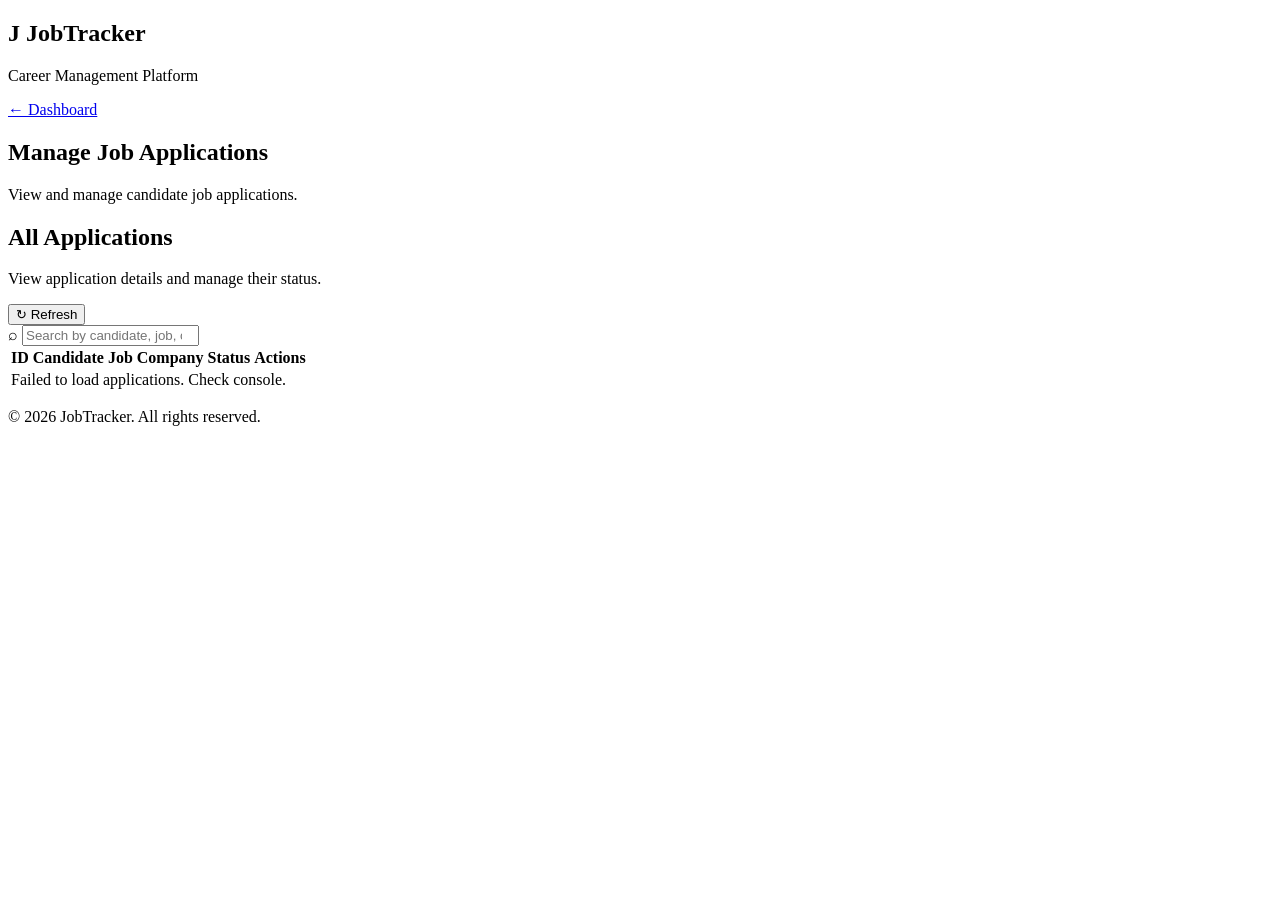
==== src/main/resources/static/Frontend/applications.html @ 6eb7f3dd "Initial commit - JobTracker application" ====
<!DOCTYPE html>
<html lang="en">

<head>
    <meta charset="UTF-8">
    <meta name="viewport" content="width=device-width, initial-scale=1.0">

    <title>Job Applications | JobTracker</title>

    <link rel="stylesheet" href="./CSS/style.css">
    <link rel="stylesheet" href="./CSS/applications.css">
</head>

<body>

    <header class="header">
        <div class="logo">
            <h2>J JobTracker</h2>
            <p>Career Management Platform</p>
        </div>

        <a href="index.html" class="back-link">← Dashboard</a>
    </header>

    <main class="container">

        <section class="page-heading">
            <h1>Manage Job Applications</h1>
            <p>View and manage candidate job applications.</p>
        </section>

        <section class="applications-list-section">

            <div class="section-header">

                <div>
                    <h2>All Applications</h2>
                    <p>View application details and manage their status.</p>
                </div>

                <button type="button" id="refreshBtn" class="refresh-btn">
                    ↻ Refresh
                </button>

            </div>

            <div class="search-box">
                <span class="search-icon">⌕</span>

                <input
                    type="search"
                    id="searchInput"
                    placeholder="Search by candidate, job, company or status..."
                    autocomplete="off">
            </div>

            <div class="table-container">

                <table>
                    <thead>
                        <tr>
                            <th>ID</th>
                            <th>Candidate</th>
                            <th>Job</th>
                            <th>Company</th>
                            <th>Status</th>
                            <th>Actions</th>
                        </tr>
                    </thead>

                    <tbody id="applicationsTableBody">
                        <tr>
                            <td colspan="6">Loading applications...</td>
                        </tr>
                    </tbody>
                </table>

            </div>

        </section>

    </main>

    <footer class="footer">
        <p>© 2026 JobTracker. All rights reserved.</p>
    </footer>

    <script src="./Js/applications.js"></script>

</body>
</html>
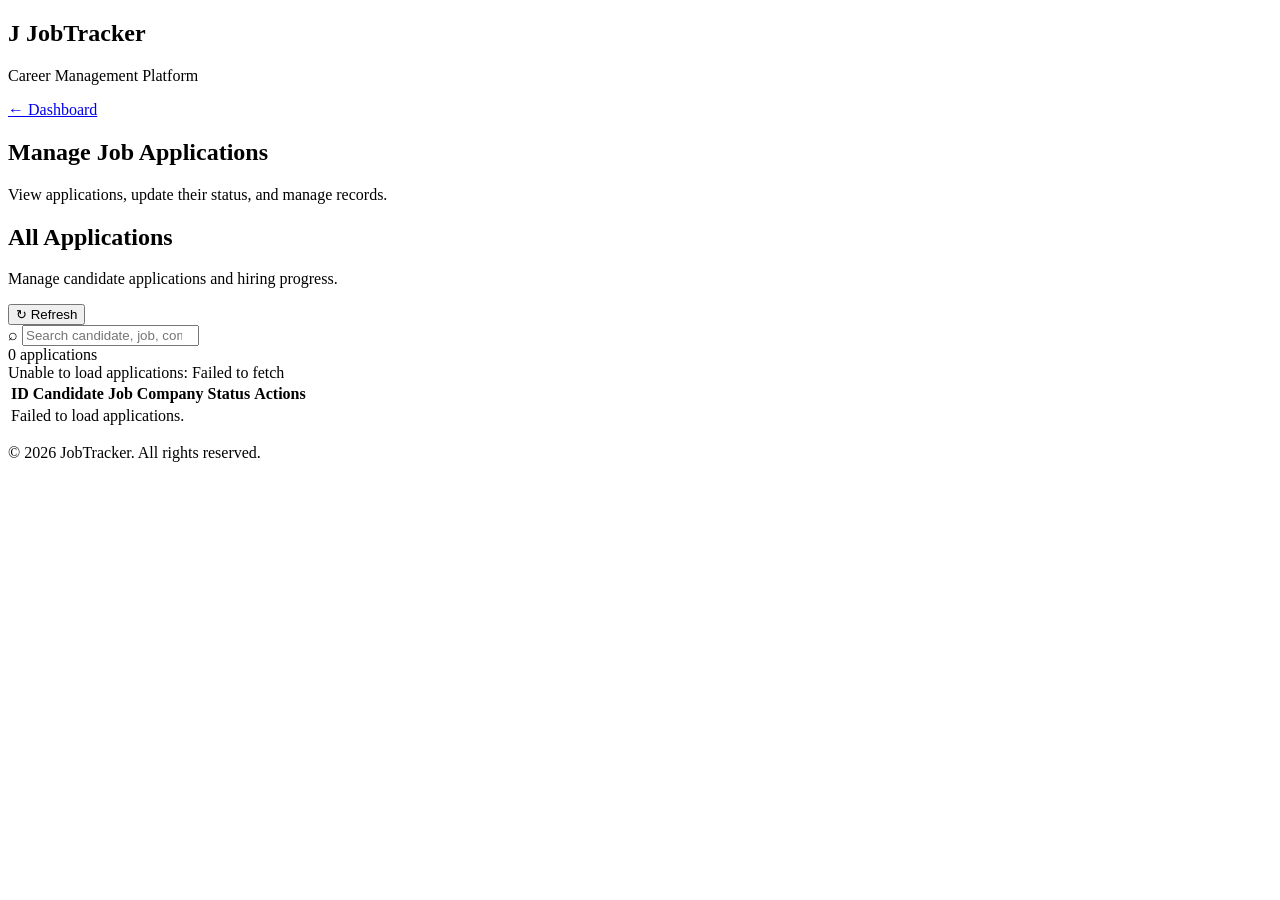
==== commit 71e6d18d: "Connect frontend to deployed backend" ====
--- a/src/main/resources/static/Frontend/applications.html
+++ b/src/main/resources/static/Frontend/applications.html
@@ -1,17 +1,14 @@
 
 <!DOCTYPE html>
 <html lang="en">
-
 <head>
     <meta charset="UTF-8">
     <meta name="viewport" content="width=device-width, initial-scale=1.0">
-
-    <title>Job Applications | JobTracker</title>
+    <title>Manage Applications | JobTracker</title>
 
     <link rel="stylesheet" href="./CSS/style.css">
     <link rel="stylesheet" href="./CSS/applications.css">
 </head>
-
 <body>
 
     <header class="header">
@@ -19,7 +16,6 @@
             <h2>J JobTracker</h2>
             <p>Career Management Platform</p>
         </div>
-
         <a href="index.html" class="back-link">← Dashboard</a>
     </header>
 
@@ -27,36 +23,42 @@
 
         <section class="page-heading">
             <h1>Manage Job Applications</h1>
-            <p>View and manage candidate job applications.</p>
+            <p>View applications, update their status, and manage records.</p>
         </section>
 
         <section class="applications-list-section">
 
             <div class="section-header">
-
                 <div>
                     <h2>All Applications</h2>
-                    <p>View application details and manage their status.</p>
+                    <p>Manage candidate applications and hiring progress.</p>
                 </div>
 
                 <button type="button" id="refreshBtn" class="refresh-btn">
                     ↻ Refresh
                 </button>
-
             </div>
 
-            <div class="search-box">
-                <span class="search-icon">⌕</span>
+            <div class="applications-toolbar">
+                <div class="search-box">
+                    <span class="search-icon">⌕</span>
+                    <input
+                        type="search"
+                        id="searchInput"
+                        placeholder="Search candidate, job, company or status..."
+                        autocomplete="off"
+                    >
+                </div>
 
-                <input
-                    type="search"
-                    id="searchInput"
-                    placeholder="Search by candidate, job, company or status..."
-                    autocomplete="off">
+                <span id="applicationCount" class="application-count">
+                    0 applications
+                </span>
             </div>
 
+            <div id="applicationMessage" class="application-message"
+                 role="status" aria-live="polite" hidden></div>
+
             <div class="table-container">
-
                 <table>
                     <thead>
                         <tr>
@@ -71,15 +73,15 @@
 
                     <tbody id="applicationsTableBody">
                         <tr>
-                            <td colspan="6">Loading applications...</td>
+                            <td colspan="6" class="empty-state">
+                                Loading applications...
+                            </td>
                         </tr>
                     </tbody>
                 </table>
-
             </div>
 
         </section>
-
     </main>
 
     <footer class="footer">
@@ -87,6 +89,5 @@
     </footer>
 
     <script src="./Js/applications.js"></script>
-
 </body>
 </html>
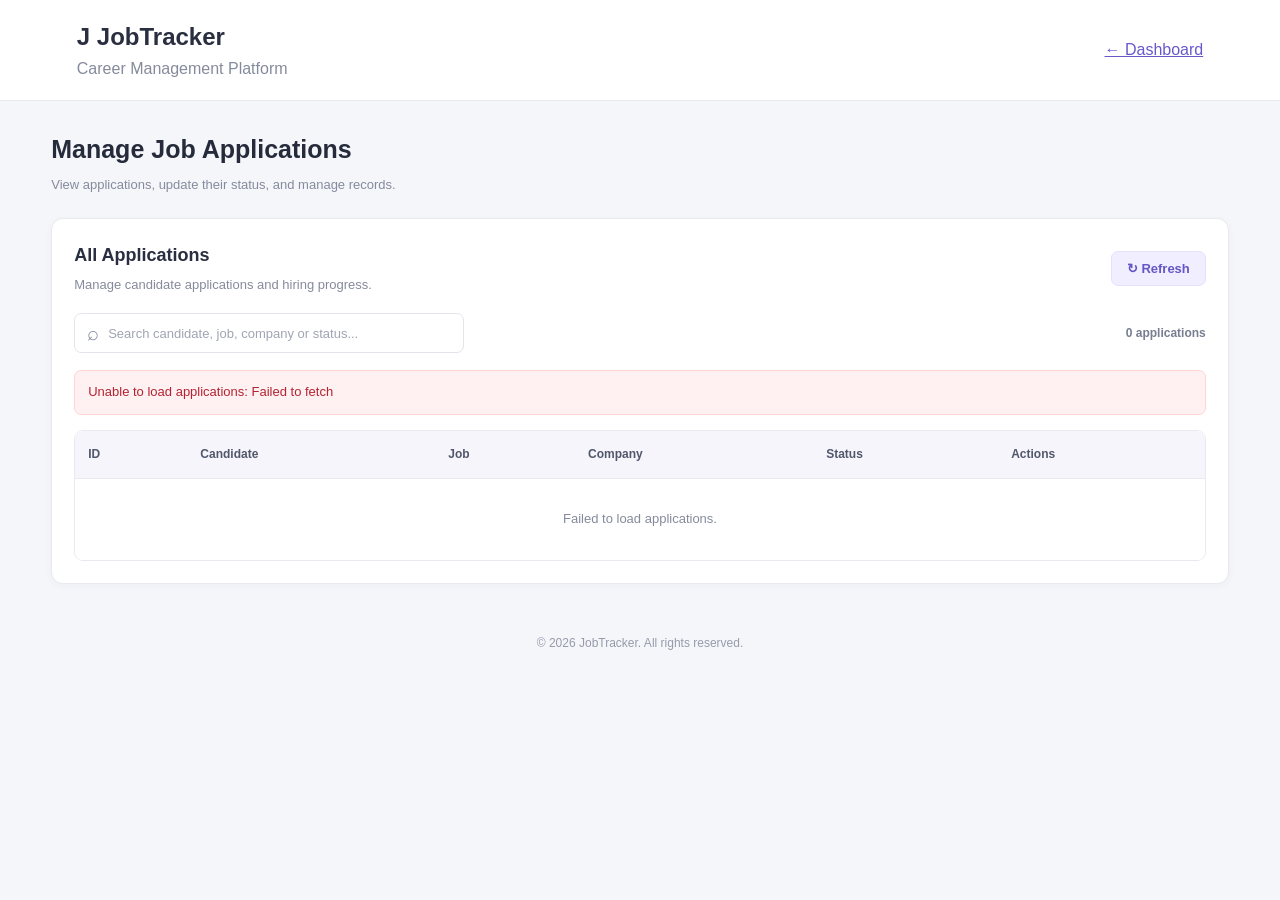
==== commit a0a55bfe: "Fix CSS folder paths for Vercel" ====
--- a/src/main/resources/static/Frontend/applications.html
+++ b/src/main/resources/static/Frontend/applications.html
@@ -6,8 +6,8 @@
     <meta name="viewport" content="width=device-width, initial-scale=1.0">
     <title>Manage Applications | JobTracker</title>
 
-    <link rel="stylesheet" href="./CSS/style.css">
-    <link rel="stylesheet" href="./CSS/applications.css">
+    <link rel="stylesheet" href="./css/style.css">
+    <link rel="stylesheet" href="./css/applications.css">
 </head>
 <body>
 
--- a/src/main/resources/static/Frontend/css/style.css
+++ b/src/main/resources/static/Frontend/css/style.css
@@ -0,0 +1,351 @@
+
+/* ==============================
+   JobTracker Dashboard
+============================== */
+
+* {
+    margin: 0;
+    padding: 0;
+    box-sizing: border-box;
+}
+
+body {
+    font-family: Arial, sans-serif;
+    background: #f4f7fb;
+    color: #263247;
+    line-height: 1.6;
+}
+
+/* Header */
+
+.header {
+    background: #ffffff;
+    padding: 18px 6%;
+    display: flex;
+    justify-content: space-between;
+    align-items: center;
+    border-bottom: 1px solid #e5eaf1;
+}
+
+.brand {
+    display: flex;
+    align-items: center;
+    gap: 12px;
+}
+
+.brand-icon {
+    width: 44px;
+    height: 44px;
+    background: #2563eb;
+    color: #ffffff;
+    display: grid;
+    place-items: center;
+    border-radius: 10px;
+    font-size: 23px;
+    font-weight: bold;
+}
+
+.brand h1 {
+    font-size: 22px;
+    color: #1e293b;
+}
+
+.brand p {
+    font-size: 12px;
+    color: #718096;
+}
+
+.header-right {
+    display: flex;
+    align-items: center;
+    gap: 9px;
+    color: #536176;
+    font-size: 14px;
+}
+
+.status-dot {
+    width: 9px;
+    height: 9px;
+    background: #16a36a;
+    border-radius: 50%;
+}
+
+/* Main Container */
+
+.container {
+    width: 90%;
+    max-width: 1200px;
+    margin: 35px auto;
+}
+
+/* Welcome Section */
+
+.welcome {
+    display: flex;
+    justify-content: space-between;
+    align-items: center;
+    gap: 20px;
+    margin-bottom: 30px;
+}
+
+.welcome h2 {
+    font-size: 28px;
+    color: #1e293b;
+}
+
+.welcome p {
+    color: #718096;
+    font-size: 14px;
+}
+
+.welcome-actions {
+    display: flex;
+    align-items: center;
+    gap: 15px;
+}
+
+.date-label {
+    color: #718096;
+    font-size: 13px;
+}
+
+.refresh-btn {
+    background: #2563eb;
+    color: #ffffff;
+    border: none;
+    padding: 11px 16px;
+    border-radius: 7px;
+    cursor: pointer;
+    font-weight: 600;
+}
+
+.refresh-btn:hover {
+    background: #1d4ed8;
+}
+
+/* Main Statistics */
+
+.dashboard {
+    display: grid;
+    grid-template-columns: repeat(3, 1fr);
+    gap: 22px;
+}
+
+.card {
+    background: #ffffff;
+    padding: 25px;
+    border-radius: 12px;
+    border: 1px solid #e5eaf1;
+    box-shadow: 0 4px 15px rgba(0, 0, 0, 0.04);
+}
+
+.card-top {
+    display: flex;
+    justify-content: space-between;
+    align-items: center;
+    margin-bottom: 22px;
+}
+
+.card-icon {
+    font-size: 27px;
+}
+
+.card-label {
+    font-size: 11px;
+    font-weight: bold;
+    color: #718096;
+}
+
+.card h3 {
+    font-size: 16px;
+    margin-bottom: 7px;
+    color: #536176;
+}
+
+.count {
+    font-size: 34px;
+    font-weight: bold;
+    color: #1e293b;
+    margin-bottom: 5px;
+}
+
+.card-footer {
+    font-size: 12px;
+    color: #8490a3;
+}
+
+.jobs-card {
+    border-top: 4px solid #2563eb;
+}
+
+.candidates-card {
+    border-top: 4px solid #16a36a;
+}
+
+.applications-card {
+    border-top: 4px solid #8b5cf6;
+}
+
+/* Section Heading */
+
+.management-section {
+    margin-top: 38px;
+}
+
+.section-heading {
+    margin-bottom: 20px;
+}
+
+.section-heading h2 {
+    font-size: 22px;
+    color: #1e293b;
+}
+
+.section-heading p {
+    color: #718096;
+    font-size: 14px;
+}
+
+/* Application Statistics */
+
+.status-grid {
+    display: grid;
+    grid-template-columns: repeat(5, 1fr);
+    gap: 16px;
+}
+
+.status-card {
+    padding: 20px;
+    text-align: center;
+}
+
+.status-card .card-icon {
+    margin-bottom: 8px;
+}
+
+.status-card h3 {
+    font-size: 14px;
+}
+
+.status-card .count {
+    font-size: 28px;
+}
+
+.applied-card {
+    border-bottom: 3px solid #2563eb;
+}
+
+.review-card {
+    border-bottom: 3px solid #e5a000;
+}
+
+.shortlisted-card {
+    border-bottom: 3px solid #8b5cf6;
+}
+
+.selected-card {
+    border-bottom: 3px solid #16a36a;
+}
+
+.rejected-card {
+    border-bottom: 3px solid #dc2626;
+}
+
+/* Management Navigation */
+
+.management-grid {
+    display: grid;
+    grid-template-columns: repeat(3, minmax(0, 1fr));
+    gap: 22px;
+}
+
+.management-card {
+    display: block;
+    background: #ffffff;
+    padding: 25px;
+    border: 1px solid #e5eaf1;
+    border-radius: 12px;
+    text-decoration: none;
+    color: #263247;
+    box-shadow: 0 4px 15px rgba(0, 0, 0, 0.04);
+    transition: transform 0.2s, box-shadow 0.2s;
+}
+
+.management-card:hover {
+    transform: translateY(-5px);
+    box-shadow: 0 10px 25px rgba(0, 0, 0, 0.08);
+}
+
+.management-icon {
+    font-size: 30px;
+    margin-bottom: 14px;
+}
+
+.management-card h3 {
+    font-size: 18px;
+    margin-bottom: 8px;
+}
+
+.management-card p {
+    color: #718096;
+    font-size: 13px;
+    margin-bottom: 18px;
+}
+
+.management-card span {
+    color: #2563eb;
+    font-size: 14px;
+    font-weight: 600;
+}
+
+/* Footer */
+
+footer {
+    text-align: center;
+    padding: 30px 10px;
+    margin-top: 30px;
+    color: #8490a3;
+    font-size: 13px;
+}
+
+/* Responsive Design */
+
+@media (max-width: 900px) {
+    .dashboard {
+        grid-template-columns: repeat(2, 1fr);
+    }
+
+    .status-grid {
+        grid-template-columns: repeat(3, 1fr);
+    }
+
+    .management-grid {
+        grid-template-columns: repeat(2, 1fr);
+    }
+}
+
+@media (max-width: 600px) {
+    .header {
+        padding: 15px 5%;
+    }
+
+    .container {
+        width: 94%;
+        margin: 22px auto;
+    }
+
+    .welcome {
+        align-items: flex-start;
+        flex-direction: column;
+    }
+
+    .welcome-actions {
+        flex-wrap: wrap;
+    }
+
+    .dashboard,
+    .status-grid,
+    .management-grid {
+        grid-template-columns: 1fr;
+    }
+}
--- a/src/main/resources/static/Frontend/css/applications.css
+++ b/src/main/resources/static/Frontend/css/applications.css
@@ -0,0 +1,443 @@
+
+/* Applications Page */
+
+.container {
+    width: 92%;
+    max-width: 1400px;
+    margin: 28px auto;
+    box-sizing: border-box;
+}
+
+.page-heading {
+    margin-bottom: 22px;
+}
+
+.page-heading h1 {
+    margin: 0 0 6px;
+    color: #252b3b;
+    font-size: 25px;
+    font-weight: 700;
+}
+
+.page-heading p {
+    margin: 0;
+    color: #858b9c;
+    font-size: 13px;
+}
+
+/* Main Section */
+
+.applications-list-section {
+    background: #ffffff;
+    padding: 22px;
+    border: 1px solid #e9eaf0;
+    border-radius: 12px;
+    box-shadow: 0 3px 12px rgba(30, 35, 60, 0.045);
+}
+
+/* Section Header */
+
+.applications-list-section .section-header {
+    display: flex;
+    justify-content: space-between;
+    align-items: center;
+    gap: 15px;
+    margin-bottom: 18px;
+}
+
+.applications-list-section .section-header h2 {
+    margin: 0 0 5px;
+    color: #292e40;
+    font-size: 18px;
+    font-weight: 650;
+}
+
+.applications-list-section .section-header p {
+    margin: 0;
+    color: #858b9c;
+    font-size: 13px;
+}
+
+/* Refresh */
+
+.applications-list-section .refresh-btn {
+    padding: 9px 15px;
+    background: #f1efff;
+    color: #6555c5;
+    border: 1px solid #e5e0ff;
+    border-radius: 7px;
+    font-size: 13px;
+    font-weight: 600;
+    cursor: pointer;
+    white-space: nowrap;
+}
+
+.applications-list-section .refresh-btn:hover {
+    background: #e6e2ff;
+}
+
+.applications-list-section .refresh-btn:disabled {
+    opacity: 0.6;
+    cursor: not-allowed;
+}
+
+/* Toolbar */
+
+.applications-toolbar {
+    display: flex;
+    justify-content: space-between;
+    align-items: center;
+    flex-wrap: wrap;
+    gap: 12px;
+    margin-bottom: 17px;
+}
+
+.applications-list-section .search-box {
+    display: flex;
+    align-items: center;
+    gap: 9px;
+    width: 390px;
+    max-width: 100%;
+    height: 40px;
+    padding: 0 12px;
+    background: #ffffff;
+    border: 1px solid #e2e5ec;
+    border-radius: 7px;
+    box-sizing: border-box;
+}
+
+.applications-list-section .search-box:focus-within {
+    border-color: #7465d8;
+    box-shadow: 0 0 0 3px rgba(116, 101, 216, 0.09);
+}
+
+.applications-list-section .search-icon {
+    color: #858ba0;
+    font-size: 20px;
+}
+
+.applications-list-section .search-box input {
+    flex: 1;
+    min-width: 0;
+    width: 100%;
+    border: none;
+    outline: none;
+    background: transparent;
+    color: #303548;
+    font-size: 13px;
+    font-family: inherit;
+}
+
+.applications-list-section .search-box input::placeholder {
+    color: #a0a5b3;
+}
+
+.application-count {
+    color: #777e91;
+    font-size: 12px;
+    font-weight: 600;
+}
+
+/* Feedback */
+
+.application-message {
+    margin-bottom: 15px;
+    padding: 11px 13px;
+    border-radius: 7px;
+    font-size: 13px;
+}
+
+.application-message[hidden] {
+    display: none;
+}
+
+.application-message.success {
+    background: #ecfdf3;
+    color: #167347;
+    border: 1px solid #bbebce;
+}
+
+.application-message.error {
+    background: #fff1f1;
+    color: #b42332;
+    border: 1px solid #ffd4d4;
+}
+
+/* Table */
+
+.applications-list-section .table-container {
+    width: 100%;
+    overflow-x: auto;
+    border: 1px solid #e9eaf0;
+    border-radius: 9px;
+}
+
+.applications-list-section table {
+    width: 100%;
+    min-width: 850px;
+    border-collapse: collapse;
+    background: #ffffff;
+}
+
+.applications-list-section thead {
+    background: #f6f5fb;
+}
+
+.applications-list-section th {
+    padding: 14px 13px;
+    color: #51576b;
+    font-size: 12px;
+    font-weight: 650;
+    text-align: left;
+    border-bottom: 1px solid #e9eaf0;
+    white-space: nowrap;
+}
+
+.applications-list-section td {
+    padding: 13px;
+    color: #50576a;
+    font-size: 12px;
+    border-bottom: 1px solid #f0f1f5;
+    vertical-align: middle;
+}
+
+.applications-list-section tbody tr:hover {
+    background: #fafaff;
+}
+
+.applications-list-section tbody tr:last-child td {
+    border-bottom: none;
+}
+
+.applications-list-section .empty-state {
+    padding: 30px;
+    text-align: center;
+    color: #858b9c;
+    font-size: 13px;
+}
+
+.candidate-name,
+.job-title {
+    color: #303548;
+    font-weight: 600;
+}
+
+/* Status Dropdown */
+
+.applications-list-section .status-select {
+    min-width: 135px;
+    padding: 8px 10px;
+    background: #ffffff;
+    color: #444b60;
+    border: 1px solid #e0e3eb;
+    border-radius: 6px;
+    font-size: 12px;
+    font-family: inherit;
+    outline: none;
+    cursor: pointer;
+}
+
+.applications-list-section .status-select:focus {
+    border-color: #7465d8;
+    box-shadow: 0 0 0 2px rgba(116, 101, 216, 0.08);
+}
+
+.status-applied {
+    background: #eff6ff !important;
+    color: #2563eb !important;
+}
+
+.status-review {
+    background: #fff8e6 !important;
+    color: #a66a00 !important;
+}
+
+.status-shortlisted {
+    background: #f2edff !important;
+    color: #6941c6 !important;
+}
+
+.status-selected {
+    background: #ecfdf3 !important;
+    color: #16834d !important;
+}
+
+.status-rejected {
+    background: #fff1f1 !important;
+    color: #d92d20 !important;
+}
+
+/* Action Buttons */
+
+.application-actions {
+    display: flex;
+    align-items: center;
+    gap: 7px;
+}
+
+.applications-list-section .update-btn,
+.applications-list-section .delete-btn {
+    padding: 8px 12px;
+    border: none;
+    border-radius: 6px;
+    font-size: 12px;
+    font-weight: 600;
+    cursor: pointer;
+    white-space: nowrap;
+}
+
+.applications-list-section .update-btn {
+    background: #eeedff;
+    color: #6254c5;
+}
+
+.applications-list-section .update-btn:hover {
+    background: #dedbff;
+}
+
+.applications-list-section .delete-btn {
+    background: #fff0f0;
+    color: #dc5353;
+}
+
+.applications-list-section .delete-btn:hover {
+    background: #ffe0e0;
+}
+
+.applications-list-section button:disabled {
+    opacity: 0.6;
+    cursor: not-allowed;
+}
+
+/* Footer */
+
+.footer {
+    padding: 20px 0;
+    text-align: center;
+}
+
+.footer p {
+    margin: 0;
+    color: #969bab;
+    font-size: 12px;
+}
+
+/* Responsive */
+
+@media (max-width: 768px) {
+    .container {
+        width: 95%;
+    }
+
+    .applications-list-section {
+        padding: 16px;
+    }
+
+    .applications-list-section .section-header {
+        flex-wrap: wrap;
+    }
+
+    .applications-toolbar {
+        align-items: stretch;
+    }
+
+    .applications-list-section .search-box {
+        width: 100%;
+    }
+}
+
+@media (max-width: 480px) {
+    .page-heading h1 {
+        font-size: 21px;
+    }
+
+    .applications-list-section .section-header {
+        align-items: flex-start;
+    }
+
+    .applications-list-section .refresh-btn {
+        padding: 8px 11px;
+    }
+}
+
+/* Match Candidates Page Theme */
+
+/* Page Background */
+body {
+    background: #f5f6fa;
+}
+
+/* Header */
+.header {
+    background: #ffffff;
+    border-bottom: 1px solid #e9eaf0;
+}
+
+.header .logo h2 {
+    color: #292e40;
+}
+
+.header .logo p {
+    color: #858b9c;
+}
+
+.header .back-link {
+    color: #6859ca;
+}
+
+/* Main Section */
+.applications-list-section {
+    background: #ffffff;
+    border: 1px solid #e9eaf0;
+    box-shadow: 0 2px 8px rgba(30, 35, 60, 0.035);
+}
+
+/* Table Header */
+.applications-list-section thead {
+    background: #f6f5fb;
+}
+
+/* Refresh Button */
+.applications-list-section .refresh-btn {
+    background: #f1efff;
+    color: #6555c5;
+    border: 1px solid #e5e0ff;
+}
+
+.applications-list-section .refresh-btn:hover {
+    background: #e8e4ff;
+}
+
+/* Status Dropdown */
+.applications-list-section .status-select:focus {
+    border-color: #7465d8;
+}
+
+/* Update Button */
+.applications-list-section .update-btn {
+    background: #eeedff;
+    color: #6254c5;
+}
+
+.applications-list-section .update-btn:hover {
+    background: #dedbff;
+}
+
+/* Delete Button */
+.applications-list-section .delete-btn {
+    background: #fff0f0;
+    color: #dc5353;
+}
+
+/* Search Focus */
+.applications-list-section .search-box:focus-within {
+    border-color: #7465d8;
+    box-shadow: 0 0 0 2px rgba(116, 101, 216, 0.08);
+}
+.header .logo h2 {
+    color: #292e40;
+}
+
+.header .logo h2::first-letter {
+    color: #292e40;
+}
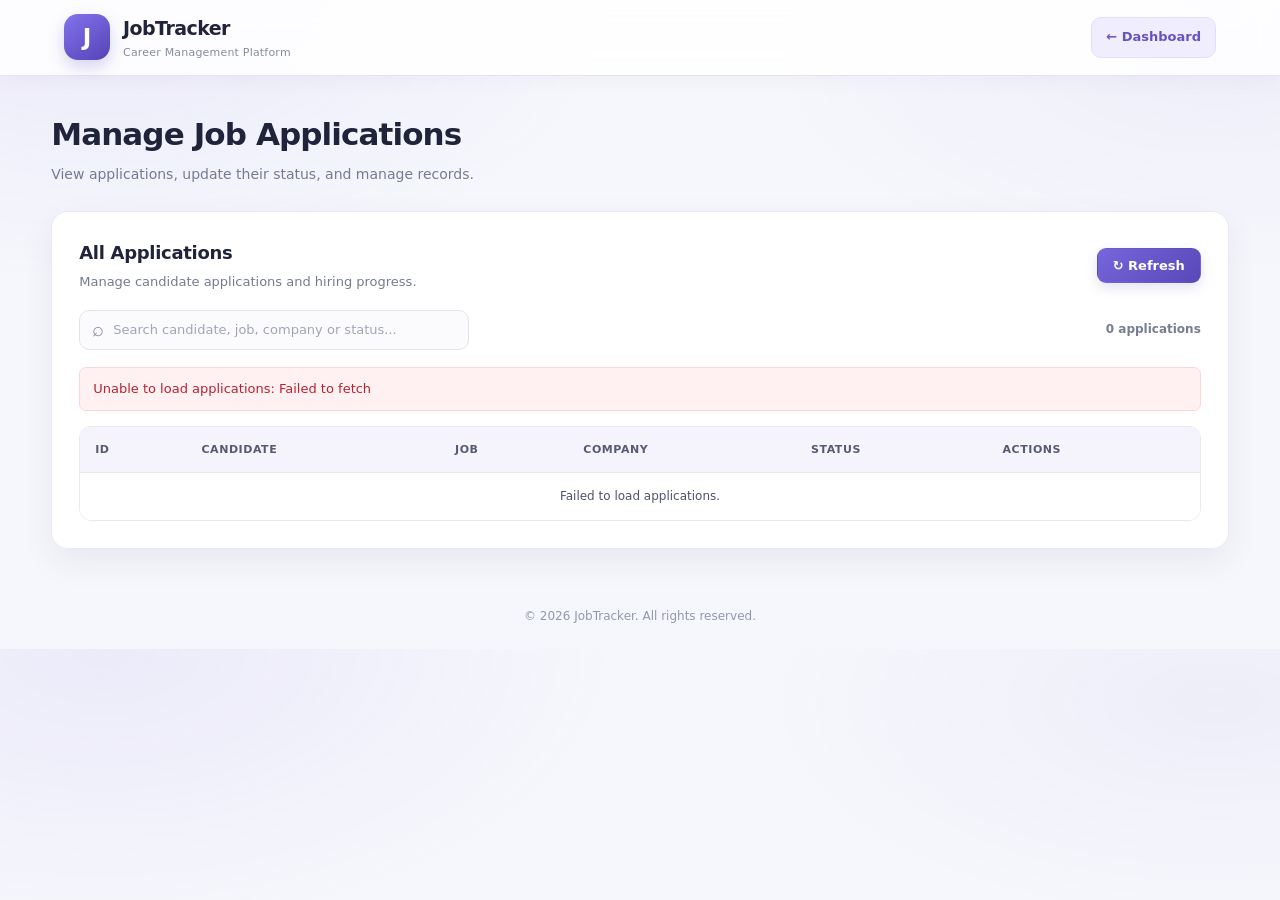
==== commit a1139340: "Redesign JobTracker frontend with modern UI and animations" ====
--- a/src/main/resources/static/Frontend/applications.html
+++ b/src/main/resources/static/Frontend/applications.html
@@ -8,13 +8,17 @@
 
     <link rel="stylesheet" href="./css/style.css">
     <link rel="stylesheet" href="./css/applications.css">
+    <link rel="stylesheet" href="./css/modern-ui.css">
 </head>
 <body>
 
     <header class="header">
-        <div class="logo">
-            <h2>J JobTracker</h2>
-            <p>Career Management Platform</p>
+        <div class="brand">
+            <div class="brand-icon">J</div>
+            <div>
+                <h1>JobTracker</h1>
+                <p>Career Management Platform</p>
+            </div>
         </div>
         <a href="index.html" class="back-link">← Dashboard</a>
     </header>
--- a/src/main/resources/static/Frontend/css/modern-ui.css
+++ b/src/main/resources/static/Frontend/css/modern-ui.css
@@ -0,0 +1,317 @@
+/* =========================================================
+   JOBTRACKER - SHARED MODERN UI
+   White / Slate / Violet SaaS theme
+   Presentation-only layer. Existing page behavior is unchanged.
+========================================================= */
+
+:root {
+    --jt-primary: #6554c0;
+    --jt-primary-dark: #5141a8;
+    --jt-primary-soft: #f0edff;
+    --jt-ink: #20243a;
+    --jt-muted: #747b91;
+    --jt-border: #e8e9f1;
+    --jt-surface: #ffffff;
+    --jt-page: #f6f7fc;
+    --jt-success: #15966b;
+    --jt-danger: #d94b61;
+    --jt-shadow: 0 12px 34px rgba(37, 35, 76, .07);
+    --jt-shadow-hover: 0 18px 42px rgba(57, 48, 125, .13);
+}
+
+html { scroll-behavior: smooth; }
+body {
+    background:
+        radial-gradient(ellipse at 8% 0%, rgba(126, 108, 232, .09), transparent 32rem),
+        radial-gradient(ellipse at 95% 8%, rgba(105, 87, 205, .055), transparent 28rem),
+        var(--jt-page) !important;
+    color: var(--jt-ink);
+    font-family: Inter, ui-sans-serif, system-ui, -apple-system, BlinkMacSystemFont, "Segoe UI", sans-serif !important;
+    line-height: 1.55;
+    -webkit-font-smoothing: antialiased;
+}
+
+.header {
+    position: sticky;
+    top: 0;
+    z-index: 50;
+    min-height: 76px;
+    padding: 13px clamp(20px, 5vw, 76px) !important;
+    background: rgba(255,255,255,.88) !important;
+    border-bottom: 1px solid rgba(226, 227, 239, .9) !important;
+    box-shadow: 0 5px 22px rgba(32, 36, 58, .035);
+    backdrop-filter: blur(16px);
+    -webkit-backdrop-filter: blur(16px);
+}
+.brand { gap: 13px; }
+.brand-icon {
+    width: 46px !important;
+    height: 46px !important;
+    border-radius: 14px !important;
+    background: linear-gradient(145deg, #8373ed, #5543b5) !important;
+    box-shadow: 0 7px 16px rgba(101, 84, 192, .25);
+    font-size: 23px !important;
+}
+.brand h1, .header .logo h2 {
+    color: var(--jt-ink) !important;
+    font-size: 19px !important;
+    font-weight: 780 !important;
+    letter-spacing: -.55px;
+}
+.brand p, .header .logo p {
+    color: #858ba0 !important;
+    font-size: 11px !important;
+    letter-spacing: .2px;
+}
+.header .logo { display:flex; align-items:center; gap:12px; }
+.header .logo h2 { margin:0; }
+.header .back-link {
+    color: var(--jt-primary) !important;
+    background: var(--jt-primary-soft);
+    border: 1px solid #e4defe;
+    border-radius: 10px;
+    padding: 9px 14px;
+    text-decoration: none;
+    font-size: 13px;
+    font-weight: 700;
+    transition: .22s ease;
+}
+.header .back-link:hover {
+    color: white !important;
+    background: var(--jt-primary);
+    border-color: var(--jt-primary);
+    transform: translateY(-2px);
+}
+.header-right { color: var(--jt-muted) !important; font-size: 12px !important; }
+.status-dot { box-shadow: 0 0 0 4px rgba(21,150,107,.1); }
+
+.container {
+    width: min(92%, 1380px) !important;
+    margin: 34px auto !important;
+}
+.welcome, .page-heading { margin-bottom: 25px !important; }
+.welcome h2, .page-heading h1 {
+    color: var(--jt-ink) !important;
+    font-size: clamp(25px, 3vw, 31px) !important;
+    font-weight: 780 !important;
+    letter-spacing: -.9px;
+}
+.welcome p, .page-heading p {
+    color: var(--jt-muted) !important;
+    font-size: 14px !important;
+}
+.date-label { color: var(--jt-muted) !important; font-weight: 600; }
+
+.card, .candidate-form-section, .job-form-section,
+.candidates-list-section, .jobs-list-section,
+.applications-list-section {
+    background: rgba(255,255,255,.96) !important;
+    border: 1px solid var(--jt-border) !important;
+    border-radius: 17px !important;
+    box-shadow: var(--jt-shadow) !important;
+}
+.card {
+    padding: 25px !important;
+    transition: transform .25s ease, box-shadow .25s ease, border-color .25s ease;
+}
+.card:hover {
+    transform: translateY(-5px);
+    box-shadow: var(--jt-shadow-hover) !important;
+    border-color: #d9d2fb !important;
+}
+.jobs-card { border-top: 3px solid #6e5bd0 !important; }
+.candidates-card { border-top: 3px solid #20a47b !important; }
+.applications-card { border-top: 3px solid #8b70df !important; }
+.card-icon, .management-icon {
+    display: grid;
+    place-items: center;
+    width: 46px;
+    height: 46px;
+    border-radius: 14px;
+    background: #f1efff;
+    font-size: 22px !important;
+}
+.card-label { color: #858ba0 !important; letter-spacing: .8px; }
+.card h3 { color: #60677e !important; }
+.count { color: var(--jt-ink) !important; font-variant-numeric: tabular-nums; }
+.card-footer { color: #9298aa !important; }
+
+.management-section { margin-top: 38px !important; }
+.section-heading h2 { color: var(--jt-ink); font-size: 20px; letter-spacing: -.4px; }
+.section-heading p { color: var(--jt-muted); font-size: 13px; }
+.status-card { border: 1px solid var(--jt-border) !important; }
+.management-card {
+    background: white !important;
+    border: 1px solid var(--jt-border) !important;
+    border-radius: 16px !important;
+    box-shadow: 0 8px 24px rgba(37,35,76,.045);
+    transition: transform .25s ease, box-shadow .25s ease, border-color .25s ease !important;
+}
+.management-card:hover {
+    transform: translateY(-5px);
+    border-color: #d8d0fb !important;
+    box-shadow: var(--jt-shadow-hover) !important;
+}
+.management-card h3 { color: var(--jt-ink) !important; }
+.management-card p { color: var(--jt-muted) !important; }
+.management-card > span { color: var(--jt-primary) !important; font-weight: 750; }
+
+.candidate-form-section, .job-form-section,
+.candidates-list-section, .jobs-list-section,
+.applications-list-section { padding: clamp(18px, 2.5vw, 27px) !important; }
+.candidate-form-section h3, .job-form-section h3,
+.candidates-list-section h3, .jobs-list-section h3,
+.applications-list-section h2 {
+    color: var(--jt-ink) !important;
+    font-size: 18px !important;
+    font-weight: 750 !important;
+    letter-spacing: -.3px;
+}
+.list-heading p, .section-header p, .applications-list-section .section-header p {
+    color: var(--jt-muted) !important;
+}
+.form-group label {
+    color: #41475e !important;
+    font-size: 12px !important;
+    font-weight: 700 !important;
+}
+.form-group input, .form-group select, .form-group textarea,
+.candidate-search, .jobs-search-container, .search-box {
+    border: 1px solid #e1e3ed !important;
+    border-radius: 10px !important;
+    background: #fbfbfe !important;
+    transition: border-color .2s ease, box-shadow .2s ease, background .2s ease !important;
+}
+.form-group input, .form-group select, .form-group textarea {
+    color: var(--jt-ink) !important;
+    min-height: 41px;
+}
+.form-group input:focus, .form-group select:focus, .form-group textarea:focus,
+.candidate-search:focus-within, .jobs-search-container:focus-within, .search-box:focus-within {
+    border-color: #8a7be4 !important;
+    background: white !important;
+    box-shadow: 0 0 0 4px rgba(112, 94, 208, .11) !important;
+}
+.form-group input::placeholder, .form-group textarea::placeholder,
+.candidate-search input::placeholder, .jobs-search-container input::placeholder,
+.search-box input::placeholder { color: #a0a5b5 !important; }
+
+button, .primary-btn, .refresh-btn, .secondary-btn {
+    font-family: inherit !important;
+    transition: transform .2s ease, box-shadow .2s ease, background .2s ease, border-color .2s ease !important;
+}
+.primary-btn, .refresh-btn {
+    background: linear-gradient(135deg, #7666dc, #5948b8) !important;
+    color: #fff !important;
+    border: 1px solid transparent !important;
+    border-radius: 9px !important;
+    box-shadow: 0 5px 12px rgba(101,84,192,.17);
+    font-weight: 700 !important;
+}
+.primary-btn:hover, .refresh-btn:hover {
+    background: linear-gradient(135deg, #6655ca, #4d3da6) !important;
+    box-shadow: 0 8px 17px rgba(101,84,192,.24);
+    transform: translateY(-2px);
+}
+.secondary-btn {
+    border-radius: 9px !important;
+    background: #f3f2fa !important;
+    color: #555b70 !important;
+    border: 1px solid #e4e2ef !important;
+}
+.secondary-btn:hover { background: #eae8f5 !important; transform: translateY(-1px); }
+.edit-btn, .delete-btn {
+    border-radius: 7px !important;
+    padding: 7px 11px !important;
+}
+.edit-btn { background: #efedff !important; color: #5c4bb8 !important; }
+.delete-btn { background: #fff0f2 !important; color: #cb4058 !important; }
+.edit-btn:hover, .delete-btn:hover { transform: translateY(-2px); filter: saturate(1.15); }
+
+.table-container {
+    overflow-x: auto !important;
+    border: 1px solid var(--jt-border) !important;
+    border-radius: 12px !important;
+    background: white;
+}
+table { border-collapse: separate !important; border-spacing: 0 !important; }
+thead { background: #f5f3fc !important; }
+th {
+    color: #555b73 !important;
+    background: #f5f3fc !important;
+    font-size: 11px !important;
+    font-weight: 800 !important;
+    letter-spacing: .55px;
+    text-transform: uppercase;
+    padding: 14px 15px !important;
+    border-bottom: 1px solid #e9e6f5 !important;
+}
+td {
+    color: #4d5369 !important;
+    padding: 14px 15px !important;
+    border-bottom: 1px solid #f0f0f5 !important;
+    font-size: 12px !important;
+}
+tbody tr { transition: background .18s ease; }
+tbody tr:hover { background: #faf9ff !important; }
+tbody tr:last-child td { border-bottom: 0 !important; }
+
+footer, .footer {
+    color: #9298aa !important;
+    padding: 24px 15px !important;
+    text-align: center;
+    font-size: 12px;
+}
+footer p, .footer p { color: inherit !important; }
+
+/* Application modal */
+.apply-modal {
+    background: rgba(22, 21, 43, .55) !important;
+    backdrop-filter: blur(5px);
+}
+.apply-modal-content {
+    border: 1px solid rgba(255,255,255,.65) !important;
+    border-radius: 18px !important;
+    box-shadow: 0 24px 70px rgba(18,16,48,.25) !important;
+    animation: jtModalIn .25s ease both;
+}
+.modal-close:hover { color: var(--jt-primary) !important; transform: rotate(90deg); }
+
+/* Motion: restrained and accessible */
+@keyframes jtPageIn {
+    from { opacity: 0; transform: translateY(9px); }
+    to { opacity: 1; transform: translateY(0); }
+}
+@keyframes jtModalIn {
+    from { opacity: 0; transform: translateY(12px) scale(.985); }
+    to { opacity: 1; transform: translateY(0) scale(1); }
+}
+@keyframes jtCountIn {
+    from { opacity: .35; transform: translateY(5px); }
+    to { opacity: 1; transform: translateY(0); }
+}
+main.container > * { animation: jtPageIn .45s ease both; }
+main.container > *:nth-child(2) { animation-delay: .05s; }
+main.container > *:nth-child(3) { animation-delay: .1s; }
+main.container > *:nth-child(4) { animation-delay: .15s; }
+.count { animation: jtCountIn .5s ease both; }
+button:active, .management-card:active { transform: scale(.985); }
+:focus-visible { outline: 3px solid rgba(112,94,208,.28) !important; outline-offset: 2px; }
+
+@media (max-width: 760px) {
+    .header { min-height: 68px; padding: 11px 4% !important; }
+    .container { width: 94% !important; margin: 23px auto !important; }
+    .welcome { align-items: flex-start !important; flex-direction: column; }
+    .welcome-actions { flex-wrap: wrap; }
+    .dashboard { grid-template-columns: 1fr !important; }
+    .card { padding: 20px !important; }
+    .table-container { max-width: 100%; }
+}
+@media (prefers-reduced-motion: reduce) {
+    *, *::before, *::after {
+        animation-duration: .01ms !important;
+        animation-iteration-count: 1 !important;
+        scroll-behavior: auto !important;
+        transition-duration: .01ms !important;
+    }
+}
